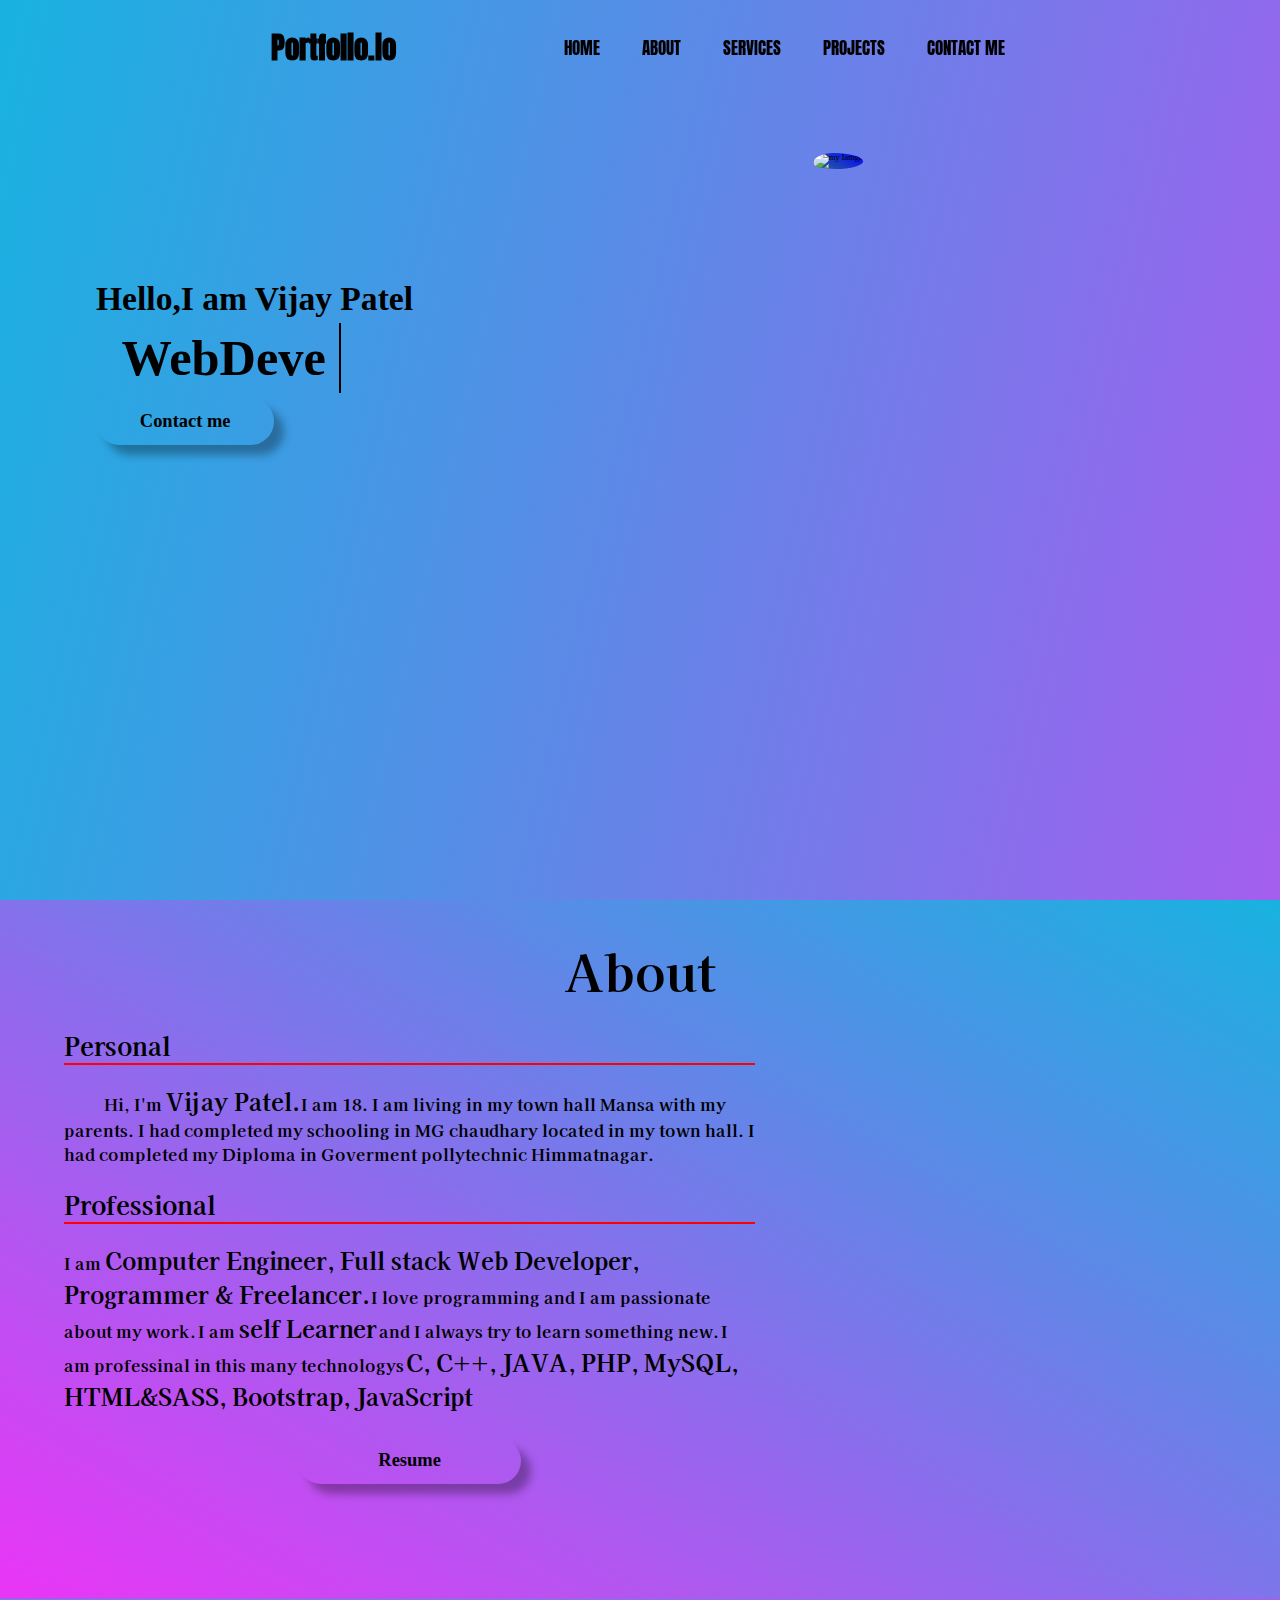
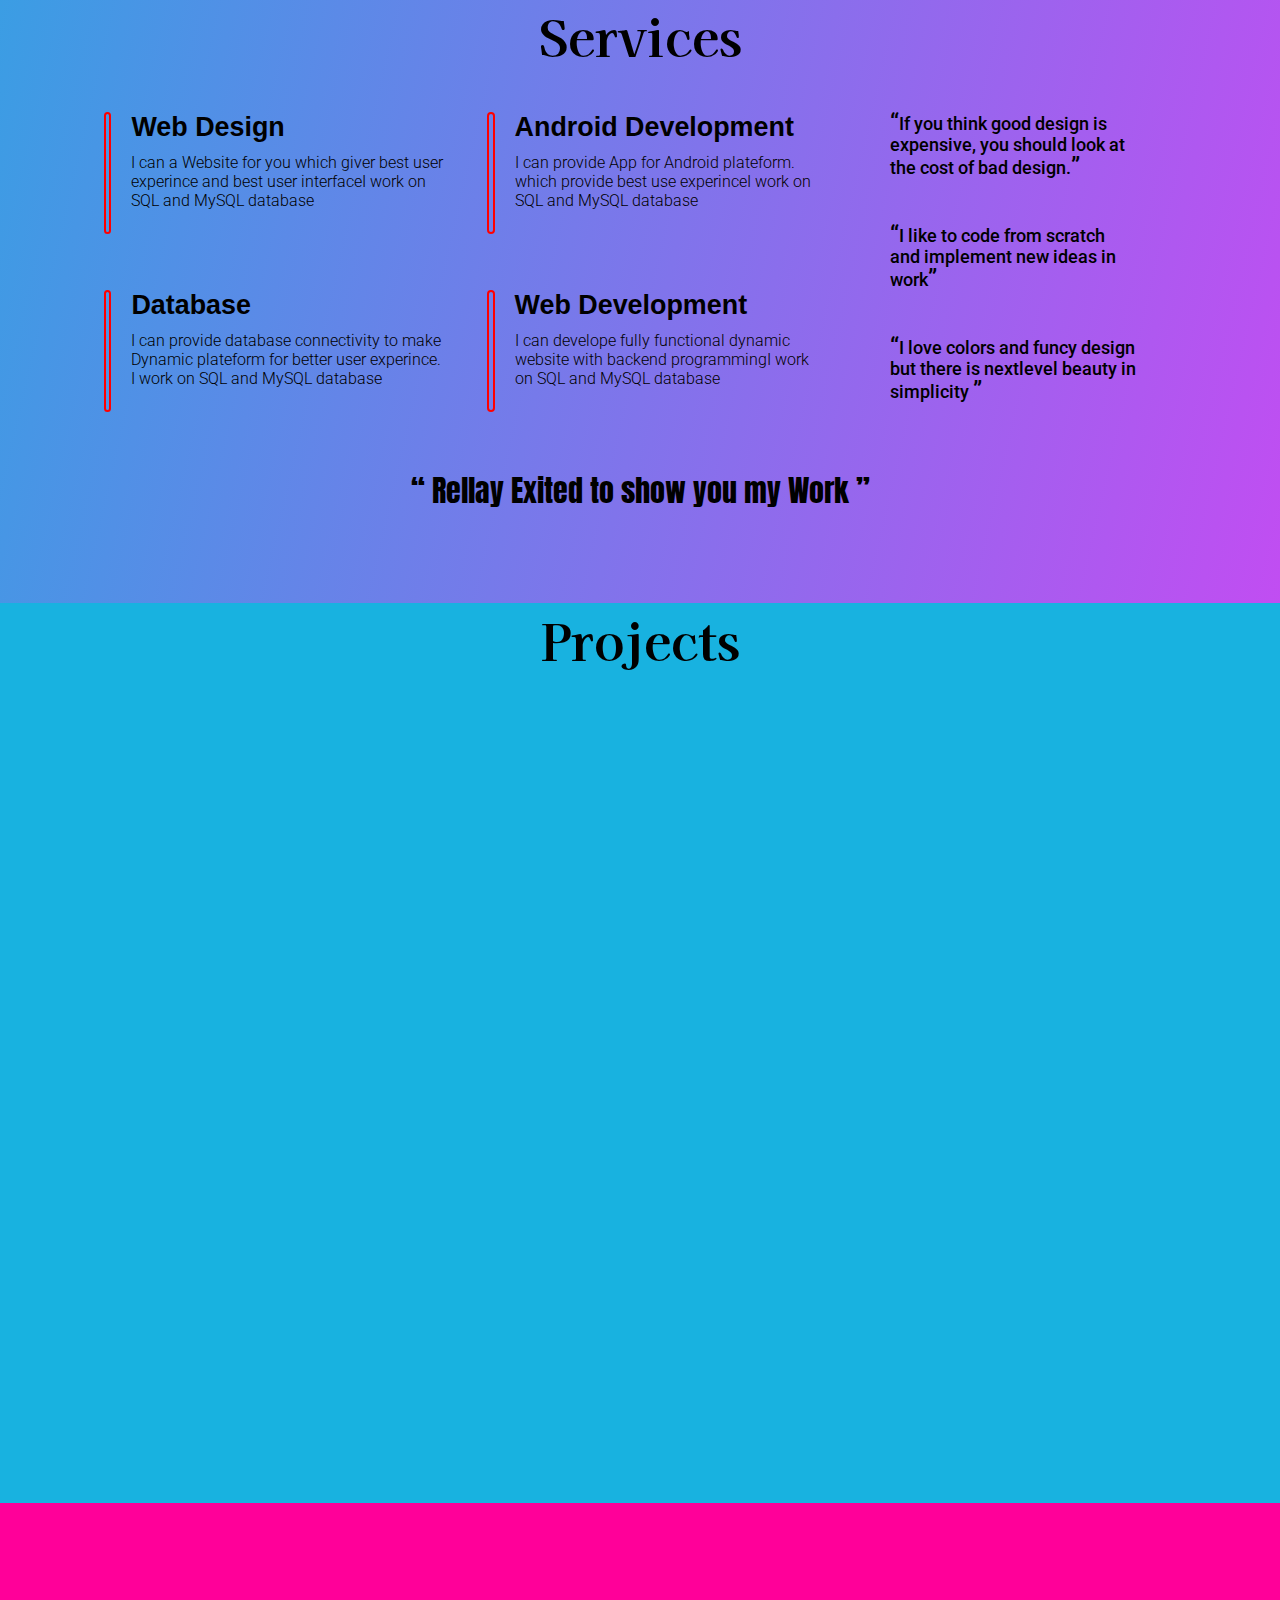
==== index.html @ bbb46ebf "Update index.html" ====
<!DOCTYPE html>
<html lang="en">

<head>
    <meta charset="UTF-8">
    <meta http-equiv="X-UA-Compatible" content="IE=edge">
    <meta name="viewport" content="width=device-width, initial-scale=1.0">
    <title>Document</title>
    <link rel="stylesheet" href="main.css">
    <link rel="stylesheet" href="../../fontawesome-free-5.15.3-web/css/all.css">
</head>

<body>

    <!-- HOME page -->
    <main class="parent" id="home">
        <!-- Phone navigation background -->
        <div id="phone_nav" class=""></div>
        <!-- Navigation -->
        <nav>

            <!-- Navigation Title -->
            <div id="displayflex">
                <h3 id="title">Portfolio.io</h3>
                <!-- phone navigation btn -->
                <div id="nav-btn" class="">
                    <div class="nav-btn activebtn1" id="nav-btn1"></div>
                    <div class="nav-btn activebtn1" id="nav-btn2"></div>
                    <div class="nav-btn activebtn1" id="nav-btn3"></div>
                </div>
            </div>
            <!-- Navigation links -->
            <ul id="nav_links" class="nav_links">
                <li>
                    <a id="one" class="navlink" href="#home">HOME</a>
                </li>
                <li>
                    <a id="two" class="navlink" href="#about">ABOUT</a>
                </li>
                <li>
                    <a id="three" class="navlink" href="#service">SERVICES</a>
                </li>
                <!-- <li>
                    <a id="four" class="navlink" href="#skill">SKILLS</a>
                </li> -->
                <li>
                    <a id="five" class="navlink" href="#project">PROJECTS</a>
                </li>
                <li>
                    <a id="six" class="navlink" href="#contact">CONTACT ME</a>
                </li>
            </ul>
        </nav>
        <!-- HOME page content -->
        <main class="home_content">
            <!-- Text area of home page -->
            <div id="head1" class="head">
                <!-- Text box of home page -->
                <div class="home_text_parent">
                    <!-- Text chils attribute -->
                    <div class="home_text_child">
                        <!-- Static text attributr -->
                        <h2 id="static_text">Hello,I am Vijay Patel</h2>
                        <!-- Dynamic text container -->
                        <div class="dynamic-text">
                            <!-- Dynamic text attributr -->
                            <p id="changetext">
                                <p>&nbsp;</p>
                            </p>
                            <span id="end"></span>
                        </div>
                        <!-- Hire me Button -->
                        <div class="btn"><a href="https://www.linkedin.com/in/vijay-patel-a50ab4202/" target="_blank">Contact me</a></div>

                    </div>

                </div>
            </div>
            <!-- photo area of home page -->
            <div id="head2" class="head">
                <div class="frame">
                    <img src="./pics/1-removebg-preview.png" alt="my Iamge">
                </div>
            </div>
        </main>
    </main>

    <!-- PARENT page -->
    <main class="parent" id="about">
        <center>
            <h2 id="abouthead" class="heading">About</h2>
        </center>
        <div class="abouthead">
            <div id="abouttext">
                <h2>Personal</h2><br>
                <p>Hi, I'm
                    <h1>Vijay Patel.</h1>
                    <p>I am 18. I am living in my town hall Mansa with my parents. I had completed my schooling in MG chaudhary located in my town hall. I had completed my Diploma in Goverment pollytechnic Himmatnagar. </p>
                </p>
                <h2>Professional</h2><br>
                <p> I am </p>
                <h1>Computer Engineer, Full stack Web Developer, Programmer & Freelancer.</h1>
                <p>I love programming and I am passionate about my work.</p>
                <p>I am
                    <h1>self Learner</h1>
                    <p> and I always try to learn something new.</p>
                </p>
                <p>I am professinal in this many technologys</p>
                <h1>C, C++, JAVA, PHP, MySQL, HTML&SASS, Bootstrap, JavaScript </h1>

                <div id="resumebtn" class="btn">
                    <a href="./pics/resume pdf1.pdf" id="resumelink" target="_blank">Resume</a>
                </div>
            </div>
            <div id="frame2">
                <img src="./pics/4-removebg-preview edited.png" alt="">
            </div>
        </div>
    </main>

    <!-- SERVICE page -->
    <main class="parent" id="service">
        <center>
            <h2 class="heading">Services</h2>
        </center>
        <div class="serviceparent">
            <div class="servicebox" id="servicebox1">
                <div class="services line">
                    <h2>Web Design</h2>
                    <p>I can a Website for you which giver best user experince and best user interface</p>
                </div>
                <div class="services line">
                    <h2>Android Development</h2>
                    <p>I can provide App for Android plateform. which provide best use experince</p>
                </div>
                <div class="services line">
                    <h2>Database</h2>
                    <p id="addafter">I can provide database connectivity to make Dynamic plateform for better user experince.

                    </p>
                </div>
                <div class="services line ">
                    <h2>Web Development</h2>
                    <p> I can develope fully functional dynamic website with backend programming</p>
                </div>
            </div>
            <div class="servicebox" id="servicebox2">
                <p>If you think good design is expensive, you should look at the cost of bad design.</p>
                <p>I like to code from scratch and implement new ideas in work</p>
                <p>I love colors and funcy design but there is nextlevel beauty in simplicity </p>
            </div>
        </div>

        <div id="go">
            <p> &#8220; Rellay Exited to show you my Work &#8221;</p>
            <a href="#project"><i class="fas fa-chevron-down"></i></a>

        </div>
        <!-- <div id="projectgo">
            
            <a href="#project"></a>
        </div>
        <div id="projectgo1">

        </div> -->
    </main>

    <main class="parent " id="project">
        <center>
            <h2 class="heading">Projects</h2>
        </center>
    </main>
    <main class="parent " id="contact"></main>

    <script src="nav.js"></script>
    <script src="typeanimation.js"></script>
</body>

</html>
---- main.css ----
/*-------------------------------Start variables and all------------------------------------*/
@import url("https://fonts.googleapis.com/css2?family=Anton&display=swap");
@import url("https://fonts.googleapis.com/css2?family=WindSong&display=swap");
@import url("https://fonts.googleapis.com/css2?family=Kaisei+Opti:wght@500&display=swap");
@import url("https://fonts.googleapis.com/css2?family=Ubuntu:wght@300&display=swap");
@import url("https://fonts.googleapis.com/css2?family=Roboto:ital,wght@0,400;0,500;1,300&display=swap");
/*-------------------------------END variables and all------------------------------------*/
* {
  margin: 0;
  padding: 0;
}

html {
  scroll-behavior: smooth;
  font-size: 62.5%;
  scroll-padding-top: 70px;
}

body {
  background-image: linear-gradient(103deg, #18b2e0 0%, #e836f6 100%);
  background-repeat: no-repeat;
}

/* White background on phone navigation*/
#phone_nav {
  display: none;
}

/*-------------------------------HOME page Starts ------------------------------------*/
#home {
  width: 100%;
  height: 100vh;
}

#home nav {
  font-family: "Anton", sans-serif;
  display: -webkit-box;
  display: -ms-flexbox;
  display: flex;
  max-width: 80%;
  margin: auto;
  -webkit-box-pack: space-evenly;
      -ms-flex-pack: space-evenly;
          justify-content: space-evenly;
  background-image: -webkit-gradient(linear, left top, right top, from(#18b2e0), color-stop(#f09), to(#f09));
  background-image: linear-gradient(90deg, #18b2e0, #f09, #f09);
  background-size: 0% 3px;
  background-repeat: no-repeat;
  background-position: left bottom;
  -webkit-transition: background-size 500ms ease;
  transition: background-size 500ms ease;
  position: fixed;
  top: 0%;
  left: 0%;
  right: 0%;
  z-index: 4;
}

#home nav:hover {
  background-size: 100% 3px;
}

#home h3 {
  margin: 1rem 0.5rem;
  padding: 2rem;
  font-size: 3.5rem;
  text-align: center;
  cursor: pointer;
}

#home .removespace {
  margin-top: 0rem 0rem;
  padding-top: 0rem;
}

#home ul {
  margin: 0.5rem;
  display: -webkit-box;
  display: -ms-flexbox;
  display: flex;
}

#home li {
  display: -webkit-box;
  display: -ms-flexbox;
  display: flex;
  -webkit-box-pack: center;
      -ms-flex-pack: center;
          justify-content: center;
  -webkit-box-align: center;
      -ms-flex-align: center;
          align-items: center;
  list-style: none;
}

#home li a {
  margin: 0.5rem;
  padding: 3rem 2rem;
  font-size: 2rem;
  color: #000000;
  text-decoration: none;
}

#home .navlink:hover {
  background-color: white;
}

#home #title {
  color: #000000;
  -webkit-background-clip: text;
  background-clip: text;
}

#home .removespace {
  margin-top: 0;
  padding-top: 0;
}

#home .removespace:hover {
  color: #ffffff;
}

#home .home_content {
  display: -webkit-box;
  display: -ms-flexbox;
  display: flex;
  height: 80vh;
  position: relative;
  top: 20vh;
}

#home .home_content .head {
  display: -webkit-box;
  display: -ms-flexbox;
  display: flex;
  -webkit-box-pack: center;
      -ms-flex-pack: center;
          justify-content: center;
  -webkit-box-align: center;
      -ms-flex-align: center;
          align-items: center;
  width: 50%;
  height: inherit;
}

#home .home_content #head1 {
  width: 50%;
}

#home .home_content #head1 .home_text_parent {
  width: 80%;
  height: 70%;
  padding-top: 3%;
  margin: 3% 0 0 10%;
}

#home .home_content #head1 .home_text_parent .home_text_child h2 {
  font-size: 4rem;
  font-weight: 700;
}

#home .home_content #head1 .home_text_parent .home_text_child .dynamic-text {
  margin: 1% 0 1% 5%;
  display: inline-block;
  width: 100%;
  /* Left side dynamic text p tag*/
  /* 1) Animation for border blinking */
}

#home .home_content #head1 .home_text_parent .home_text_child .dynamic-text p {
  font-size: 6rem;
  font-weight: 900;
  display: inline-block;
  border-right: 2px solid black;
  -webkit-animation-name: offon;
          animation-name: offon;
  -webkit-animation-duration: 400ms;
          animation-duration: 400ms;
  -webkit-animation-iteration-count: infinite;
          animation-iteration-count: infinite;
  line-height: 70px;
}

#home .home_content #head1 .home_text_parent .home_text_child .dynamic-text #changetext {
  border: none;
}

@-webkit-keyframes offon {
  0% {
    border-color: transparent;
  }
  50% {
    border-color: black;
  }
  100% {
    border-color: transparent;
  }
}

@keyframes offon {
  0% {
    border-color: transparent;
  }
  50% {
    border-color: black;
  }
  100% {
    border-color: transparent;
  }
}

#home .home_content #head2 {
  -webkit-box-align: start;
      -ms-flex-align: start;
          align-items: flex-start;
}

#home .home_content #head2 .frame {
  width: 35rem;
  height: 35rem;
}

#home .home_content #head2 .frame img {
  border-radius: 41% 59% 55% 45% / 63% 53% 47% 37%;
  background: -webkit-linear-gradient(62deg, #2d6a8e, blue);
  width: inherit;
  height: inherit;
}

/*-------------------------------Hire me Resume Button Starts-------------------------------*/
.btn {
  text-align: center;
  width: 25%;
  padding: 1.5rem 3rem;
  background: var(--leftbtn-color);
  border: none;
  font-size: 2.2rem;
  font-weight: 700;
  border-radius: 3rem;
  -webkit-box-shadow: 10px 10px 8px rgba(0, 0, 0, 0.308);
          box-shadow: 10px 10px 8px rgba(0, 0, 0, 0.308);
  cursor: -webkit-grab;
  cursor: grab;
}

.btn:hover {
  -webkit-transform: scale(1.1);
          transform: scale(1.1);
}

.btn a {
  text-decoration: none;
  color: black;
}

/*-------------------------------Hire me & Resume button link Ends-------------------------------*/
/*-------------------------------HOME page ENDs ------------------------------------*/
/*-------------------------------ABOUT page Starts ------------------------------------*/
#about {
  width: 100%;
  background-image: linear-gradient(30deg, #e836f6 1%, #18b2e0 100%);
  background-repeat: no-repeat;
}

#about #abouthead {
  padding-top: 4rem;
}

#about .abouthead {
  width: 90%;
  margin: auto;
  display: -webkit-box;
  display: -ms-flexbox;
  display: flex;
  padding-bottom: 10vh;
}

#about .abouthead #abouttext {
  width: 60%;
  margin: 0 0 0 0;
}

#about .abouthead #abouttext h2 {
  font-size: 3rem;
  font-family: "Kaisei Opti", serif;
  border-bottom: 2px solid red;
  margin: 20px 0 10px 0;
}

#about .abouthead #abouttext p,
#about .abouthead #abouttext h1 {
  font-family: "Kaisei Opti", serif;
  display: inline;
  font-size: 2rem;
  font-weight: 700;
}

#about .abouthead #abouttext h1 {
  font-size: 2.8rem;
  cursor: pointer;
  background-image: -webkit-gradient(linear, left top, right top, from(#18b2e0), color-stop(#f09), to(#f09));
  background-image: linear-gradient(90deg, #18b2e0, #f09, #f09);
  background-size: 0% 3px;
  background-repeat: no-repeat;
  background-position: left bottom;
  -webkit-transition: background-size 500ms ease;
  transition: background-size 500ms ease;
}

#about .abouthead #abouttext h1:hover {
  background-size: 100% 3%;
}

#about .abouthead #abouttext :nth-child(3) {
  margin: 0 0 0 40px;
}

#about .abouthead .btn {
  margin: 3rem auto;
}

#about .abouthead #frame2 {
  margin: auto;
  background-image: linear-gradient(50deg, #18b2e0 0%, #e836f6 100%);
}

.heading {
  font-size: 6rem;
  font-family: "Kaisei Opti", serif;
}

/*-------------------------------ABOUT page ENDs ------------------------------------*/
/*-------------------------------SERVICE page Starts ------------------------------------*/
#service {
  width: 100%;
  padding-bottom: 10vh;
}

#service .serviceparent {
  width: 90%;
  display: -webkit-box;
  display: -ms-flexbox;
  display: flex;
  margin: auto;
  -webkit-box-orient: horizontal;
  -webkit-box-direction: normal;
      -ms-flex-direction: row;
          flex-direction: row;
}

#service .serviceparent #servicebox1 {
  width: 70%;
  -webkit-box-sizing: border-box;
          box-sizing: border-box;
  font-family: Arial, Helvetica, sans-serif;
  padding: 20px;
  display: -webkit-box;
  display: -ms-flexbox;
  display: flex;
  -ms-flex-wrap: wrap;
      flex-wrap: wrap;
}

#service .serviceparent #servicebox1 .services {
  width: 50%;
  margin-bottom: 20px;
  padding: 20px;
  -webkit-box-sizing: border-box;
          box-sizing: border-box;
}

#service .serviceparent #servicebox1 .services h2 {
  font-size: 3.2rem;
}

#service .serviceparent #servicebox1 .services p {
  margin: 10px 0 20px 0;
  font-size: 16px;
  font-family: "Roboto", sans-serif;
  font-weight: 300;
}

#service .serviceparent #servicebox1 .services p::after {
  content: "I work on SQL and MySQL database";
}

#service .serviceparent #servicebox1 .line::before {
  content: "";
  width: 1%;
  height: 100%;
  border: 2px solid red;
  float: left;
  margin-right: 20px;
  border-radius: 5px;
  -webkit-transition: all 500ms;
  transition: all 500ms;
}

#service .serviceparent #servicebox1 .services:hover::before {
  background-color: #000000;
}

#service .serviceparent #servicebox2 {
  -webkit-box-sizing: border-box;
          box-sizing: border-box;
  padding: 20px;
  width: 25%;
  font-size: 2.1rem;
  display: -ms-grid;
  display: grid;
  font-family: "Roboto", sans-serif;
  font-weight: 500;
}

#service .serviceparent #servicebox2 :first-child {
  margin-top: 20px;
}

#service .serviceparent #servicebox2 p {
  line-height: 2.5rem;
}

#service .serviceparent #servicebox2 p:before {
  content: "\201C";
  font-size: 2.8rem;
}

#service .serviceparent #servicebox2 p:after {
  content: "\201D";
  font-size: 2.8rem;
}

#service #go {
  font-size: 30px;
  text-align: center;
  font-family: "Anton", sans-serif;
}

#service #go i {
  -webkit-animation: 2s updown infinite;
          animation: 2s updown infinite;
  color: #000;
}

@-webkit-keyframes updown {
  0% {
    -webkit-transform: translate(0, 0);
            transform: translate(0, 0);
  }
  50% {
    -webkit-transform: translate(0, 20px);
            transform: translate(0, 20px);
  }
  100% {
    -webkit-transform: translate(0, 0);
            transform: translate(0, 0);
  }
}

@keyframes updown {
  0% {
    -webkit-transform: translate(0, 0);
            transform: translate(0, 0);
  }
  50% {
    -webkit-transform: translate(0, 20px);
            transform: translate(0, 20px);
  }
  100% {
    -webkit-transform: translate(0, 0);
            transform: translate(0, 0);
  }
}

/*-------------------------------SERVICE page ENDs ------------------------------------*/
/*-------------------------------PROJECT page Starts ------------------------------------*/
#project {
  width: 100%;
  height: 100vh;
  background: #18b2e0;
}

/*-------------------------------PROJECT page ENDs ------------------------------------*/
/*-------------------------------CONTACT page Starts ------------------------------------*/
#contact {
  width: 100%;
  height: 100vh;
  background: #f09;
}

/*-------------------------------CONTACT page ENDs ------------------------------------*/
/*--------------Media query for max-width of 1600--------------*/
@media screen and (min-width: 1410px) and (max-width: 1600px) {
  #home #head1 .home_text_parent .home_text_child .dynamic-text p {
    line-height: 70px;
    font-size: 6rem;
  }
}

/*--------------Media query for max-width of 1410--------------*/
@media screen and (min-width: 1200px) and (max-width: 1409px) {
  html {
    font-size: 52.5%;
  }
  #home .home_content {
    top: 17vh;
  }
}

/*--------------Media query for max-width of 1199--------------*/
@media screen and (min-width: 900px) and (max-width: 1200px) {
  html {
    font-size: 39%;
  }
  #home .home_content {
    top: 15vh;
  }
  #service .serviceparent #servicebox1 .services h2 {
    font-size: 5rem;
  }
}

/*--------------Media query for max-width of 899--------------*/
@media screen and (max-width: 900px) {
  html {
    font-size: 35%;
  }
  /*-------------------------------HOME page Starts ------------------------------------*/
  #home #displayflex {
    z-index: 5;
    display: -webkit-box;
    display: -ms-flexbox;
    display: flex;
    -webkit-box-orient: horizontal;
    -webkit-box-direction: normal;
        -ms-flex-direction: row;
            flex-direction: row;
    -webkit-box-pack: justify;
        -ms-flex-pack: justify;
            justify-content: space-between;
    width: 100%;
    margin-top: 10px;
  }
  #home #nav-btn {
    display: -webkit-box;
    display: -ms-flexbox;
    display: flex;
    -webkit-box-pack: center;
        -ms-flex-pack: center;
            justify-content: center;
    -webkit-box-align: center;
        -ms-flex-align: center;
            align-items: center;
    width: 30px;
    height: 40px;
    z-index: 1;
    margin: 5px;
    right: 30px;
    top: 10px;
    -webkit-box-orient: vertical;
    -webkit-box-direction: normal;
        -ms-flex-direction: column;
            flex-direction: column;
    margin: 0.5rem;
  }
  #home .activebtn {
    display: block;
  }
  #home .activebtn .nav-btn {
    position: absolute;
    background-color: #000000;
    -webkit-transition: -webkit-transform 500ms;
    transition: -webkit-transform 500ms;
    transition: transform 500ms;
    transition: transform 500ms, -webkit-transform 500ms;
  }
  #home .activebtn #nav-btn2 {
    -webkit-transform: rotate(-45deg);
            transform: rotate(-45deg);
  }
  #home .activebtn #nav-btn1 {
    -webkit-transform: rotate(45deg);
            transform: rotate(45deg);
  }
  #home .activebtn #nav-btn3 {
    display: none;
  }
  #home .nav-btn {
    width: inherit;
    height: 7px;
    background: #ffffff;
    -webkit-transition: -webkit-transform 2s;
    transition: -webkit-transform 2s;
    transition: transform 2s;
    transition: transform 2s, -webkit-transform 2s;
  }
  #home #nav-btn2 {
    margin: 3px 0;
  }
  #home .phone_nav {
    display: block;
    width: 100%;
    height: 100vh;
    background: white;
    position: fixed;
  }
  #home ul {
    top: 60px;
    -webkit-box-orient: vertical;
    -webkit-box-direction: normal;
        -ms-flex-direction: column;
            flex-direction: column;
    width: 100%;
    position: absolute;
    display: none;
  }
  #home li a {
    margin: auto;
    display: -webkit-box;
    display: -ms-flexbox;
    display: flex;
    -webkit-box-pack: center;
        -ms-flex-pack: center;
            justify-content: center;
    -webkit-box-align: center;
        -ms-flex-align: center;
            align-items: center;
    font-size: 4.2rem;
    width: 100%;
    border-bottom: 2px solid #b12baa;
    -webkit-animation-name: nav-anim;
            animation-name: nav-anim;
    -webkit-animation-duration: 1s;
            animation-duration: 1s;
  }
  @-webkit-keyframes nav-anim {
    0% {
      -webkit-transform: scale(1);
              transform: scale(1);
    }
    50% {
      -webkit-transform: scale(1.5);
              transform: scale(1.5);
    }
    100% {
      -webkit-transform: scale(1);
              transform: scale(1);
    }
  }
  @keyframes nav-anim {
    0% {
      -webkit-transform: scale(1);
              transform: scale(1);
    }
    50% {
      -webkit-transform: scale(1.5);
              transform: scale(1.5);
    }
    100% {
      -webkit-transform: scale(1);
              transform: scale(1);
    }
  }
  #home a:hover {
    background: linear-gradient(30deg, #e836f6, #18b2e0);
  }
  #home .home_content {
    top: 13vh;
    z-index: -1;
    -webkit-box-orient: vertical;
    -webkit-box-direction: normal;
        -ms-flex-direction: column;
            flex-direction: column;
    display: -webkit-box;
    display: -ms-flexbox;
    display: flex;
    -webkit-box-pack: center;
        -ms-flex-pack: center;
            justify-content: center;
    -webkit-box-align: center;
        -ms-flex-align: center;
            align-items: center;
  }
  #home .home_content #head1 {
    width: 100%;
  }
  #home .home_content .home_text_parent {
    margin: auto;
    width: 100%;
    text-align: center;
    margin: 0 !important;
  }
  #home .home_content .home_text_child .btn {
    margin: 0 auto;
  }
  #home .home_content .home_text_child .dynamic-text p {
    line-height: 50px;
  }
  #about {
    height: 100vh;
  }
  #about .abouthead #abouttext {
    width: 100%;
  }
  #about .abouthead #frame2 {
    display: none;
  }
  #service .serviceparent {
    display: block;
    width: 100%;
  }
  #service .serviceparent #servicebox1 {
    width: 100%;
    display: block;
    padding: 0;
    margin: 0;
  }
  #service .serviceparent #servicebox1 .services {
    width: 100%;
  }
  #service .serviceparent #servicebox1 .services .remove {
    display: none;
  }
  #service .serviceparent #servicebox1 .services h2 {
    font-size: 5rem;
  }
  #service .serviceparent #servicebox1 .services p {
    font-size: 3.5rem;
    margin-bottom: 0;
  }
  #service .serviceparent #servicebox1 .services p::after {
    content: "";
  }
  #service .serviceparent .line::before {
    background: #000000;
    height: 13vh !important;
  }
  #service .serviceparent #servicebox2 {
    width: 100%;
    font-size: 4rem;
  }
  #service .serviceparent #servicebox2 p {
    line-height: 5rem;
    margin-top: 20px;
  }
  #service .serviceparent #servicebox2 p::before {
    font-size: 6rem;
  }
  #service .serviceparent #servicebox2 p::after {
    font-size: 6rem;
  }
  #service #go {
    display: none;
  }
  /*--------------Media query for max-width of 370--------------*/
}

@media screen and (max-width: 900px) and (max-width: 370px) {
  html {
    font-size: 27%;
  }
  #home #displayflex #title {
    font-size: 5rem;
  }
  #home .home_content #head1 .home_text_parent .home_text_child .dynamic-text p {
    line-height: 60px;
  }
  #home .home_content #head1 .home_text_parent .home_text_child .btn {
    width: 35%;
    font-size: 4rem;
  }
}

/*-------------------------------HOME page ENDs ------------------------------------*/
/*# sourceMappingURL=main.css.map */
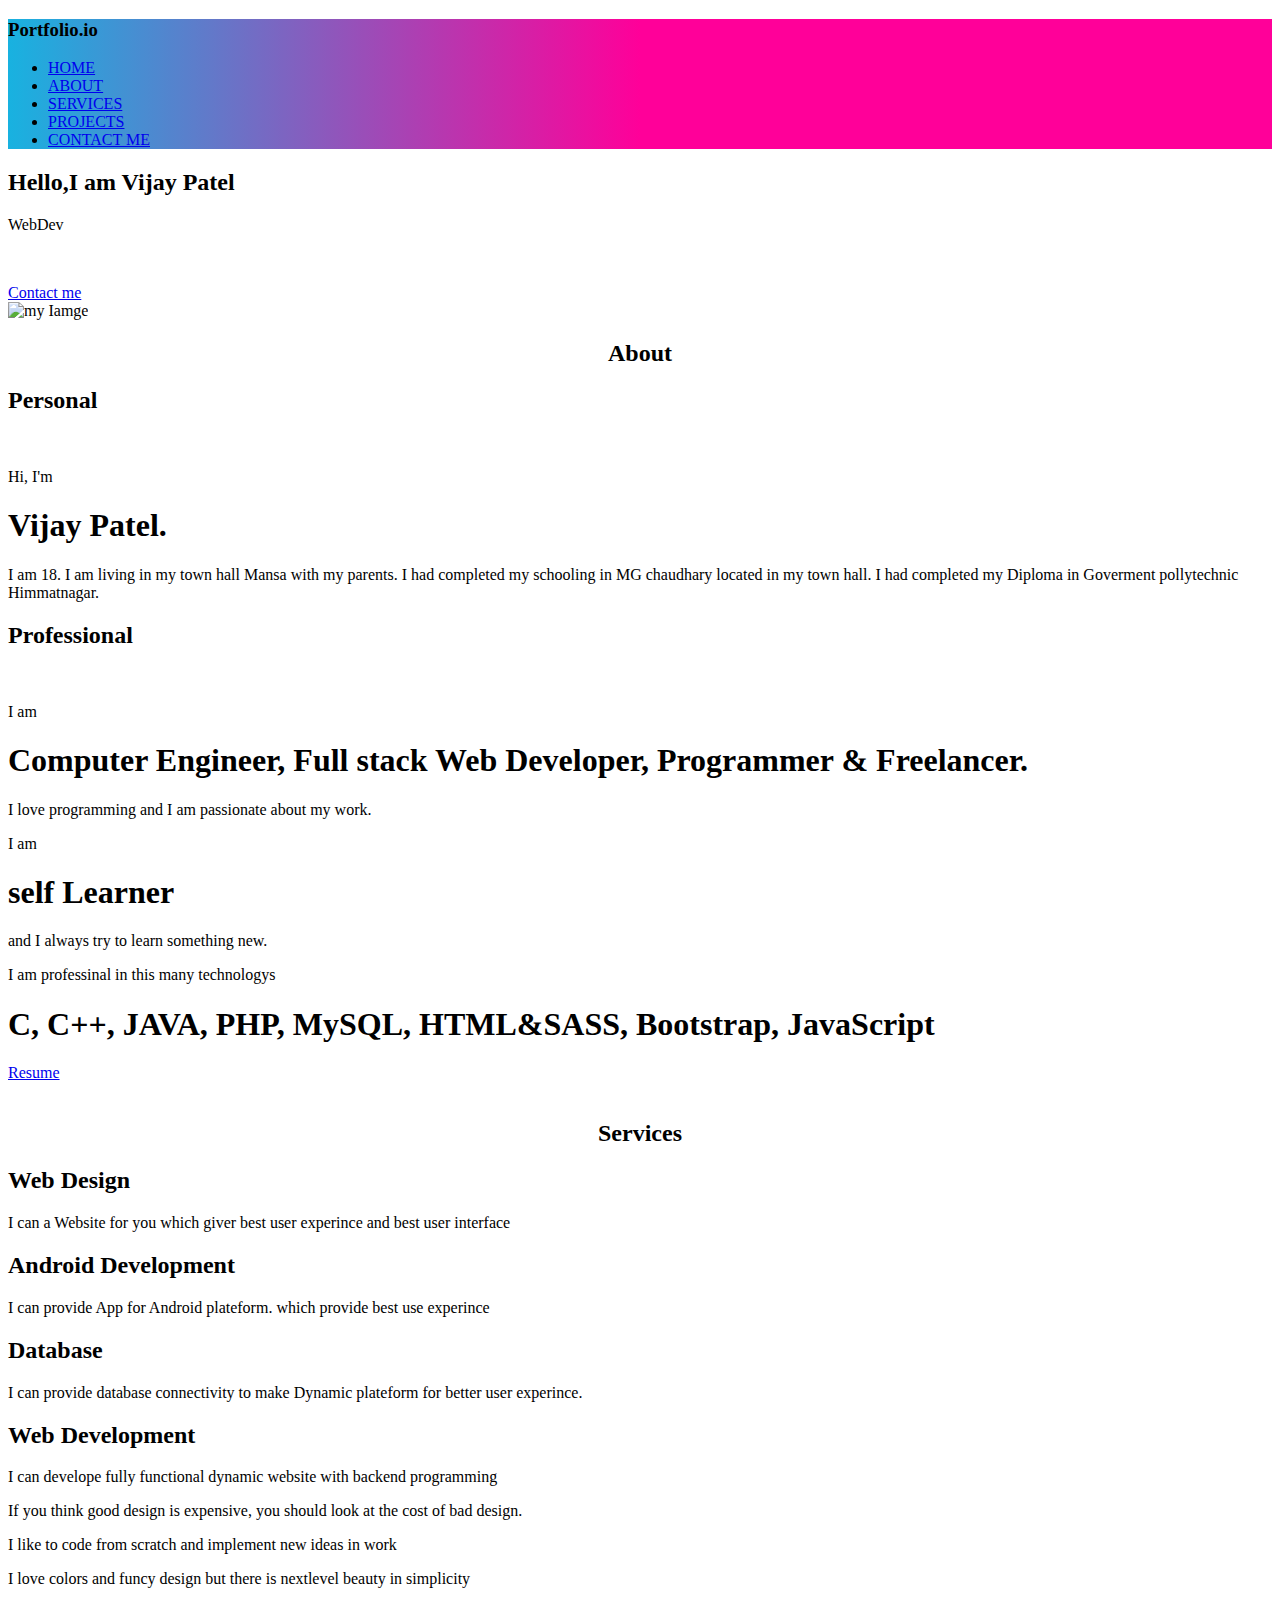
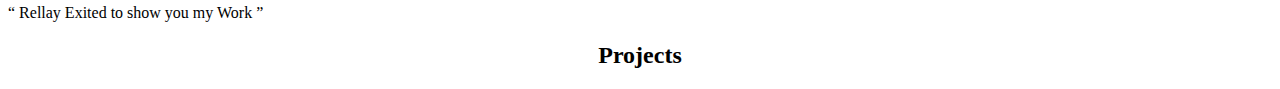
==== commit a5ef4ba9: "Update index.html" ====
--- a/index.html
+++ b/index.html
@@ -6,7 +6,7 @@
     <meta http-equiv="X-UA-Compatible" content="IE=edge">
     <meta name="viewport" content="width=device-width, initial-scale=1.0">
     <title>Document</title>
-    <link rel="stylesheet" href="main.css">
+    <link rel="stylesheet" href="scss/main.css">
     <link rel="stylesheet" href="../../fontawesome-free-5.15.3-web/css/all.css">
 </head>
 
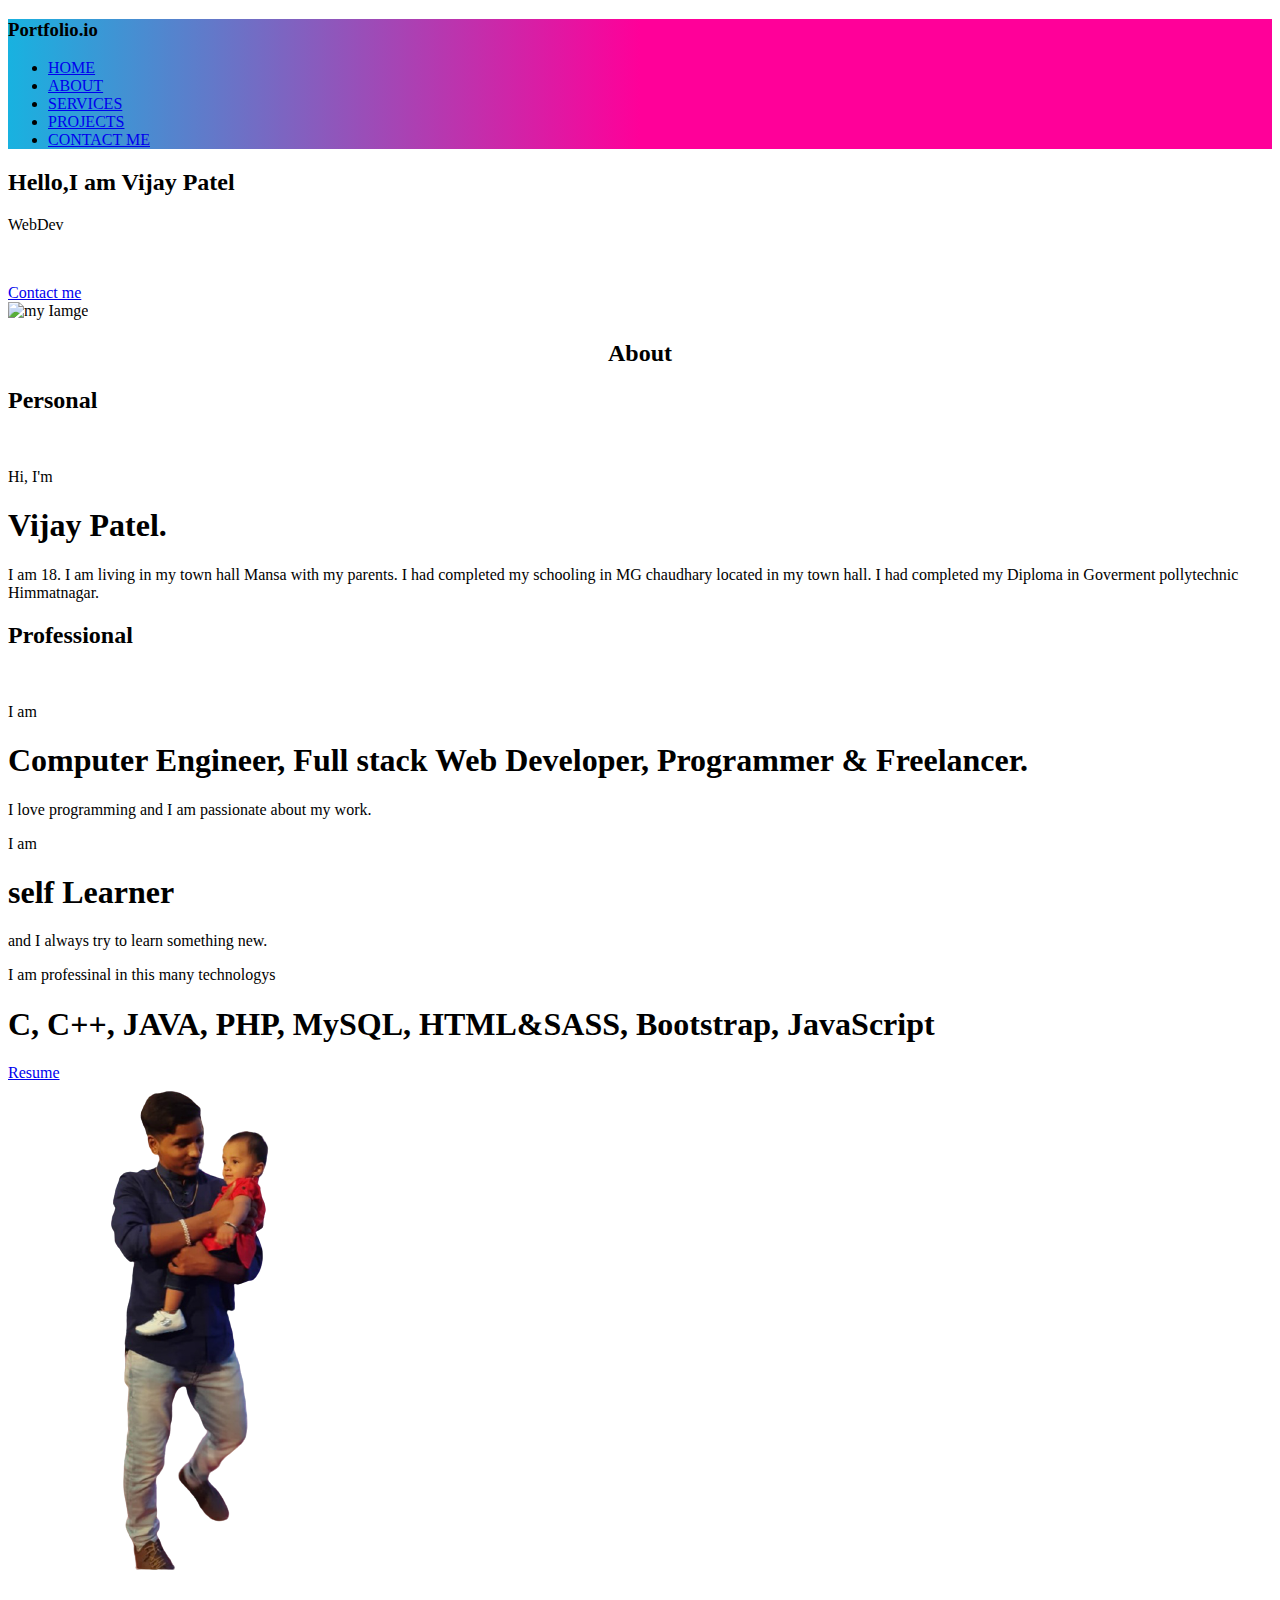
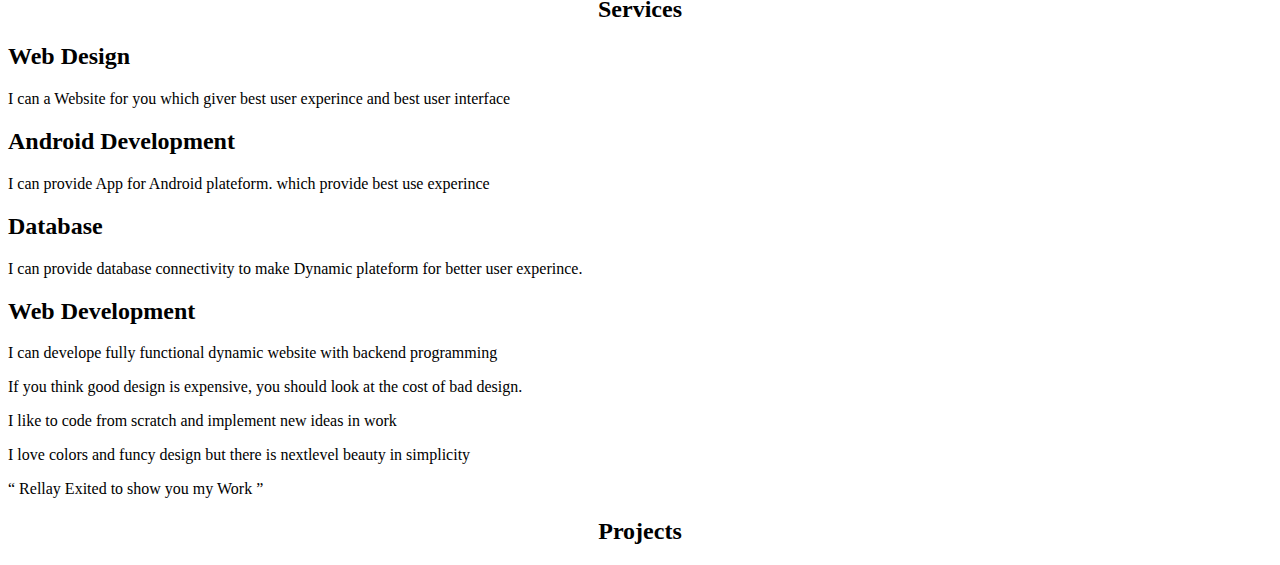
==== commit 793f210c: "Update index.html" ====
--- a/index.html
+++ b/index.html
@@ -79,7 +79,7 @@
             <!-- photo area of home page -->
             <div id="head2" class="head">
                 <div class="frame">
-                    <img src="./pics/1-removebg-preview.png" alt="my Iamge">
+                    <img src=1-removebg-preview.png" alt="my Iamge">
                 </div>
             </div>
         </main>
@@ -113,7 +113,7 @@
                 </div>
             </div>
             <div id="frame2">
-                <img src="./pics/4-removebg-preview edited.png" alt="">
+                <img src="4-removebg-preview edited.png" alt="">
             </div>
         </div>
     </main>
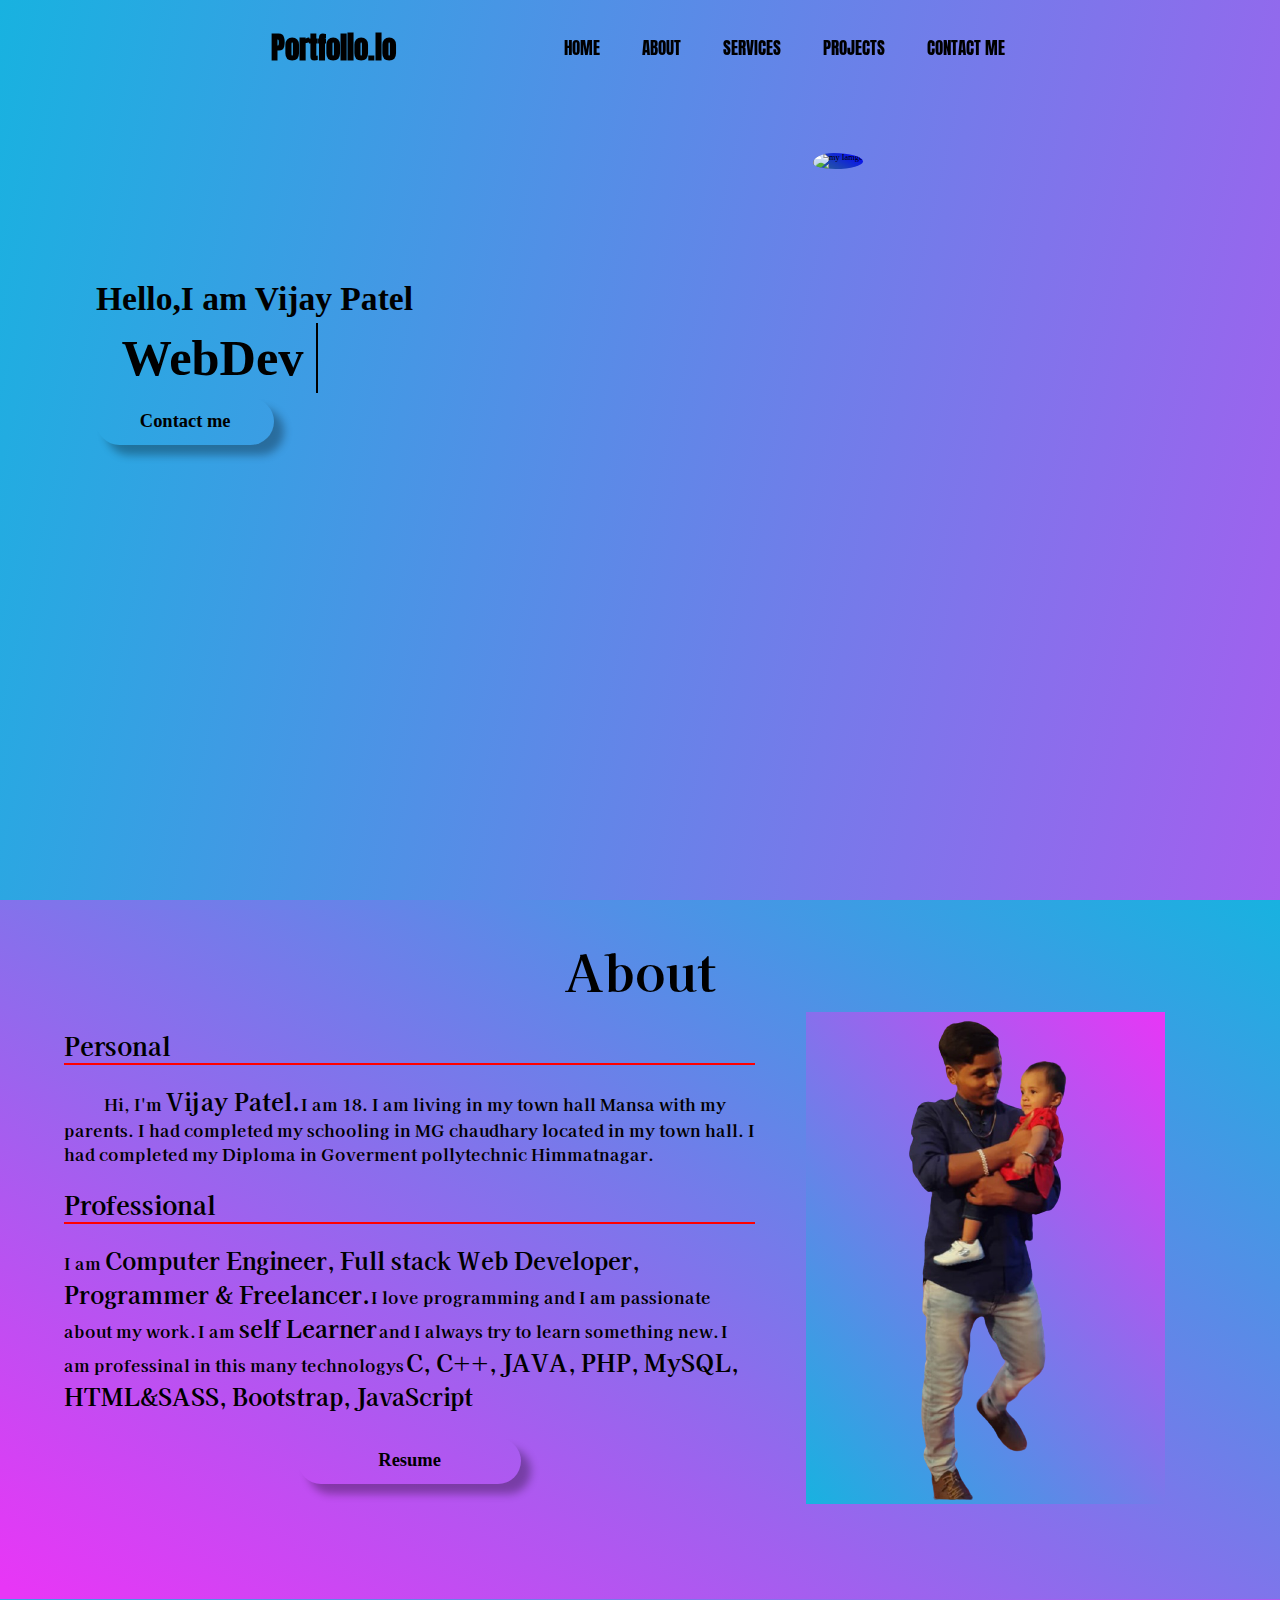
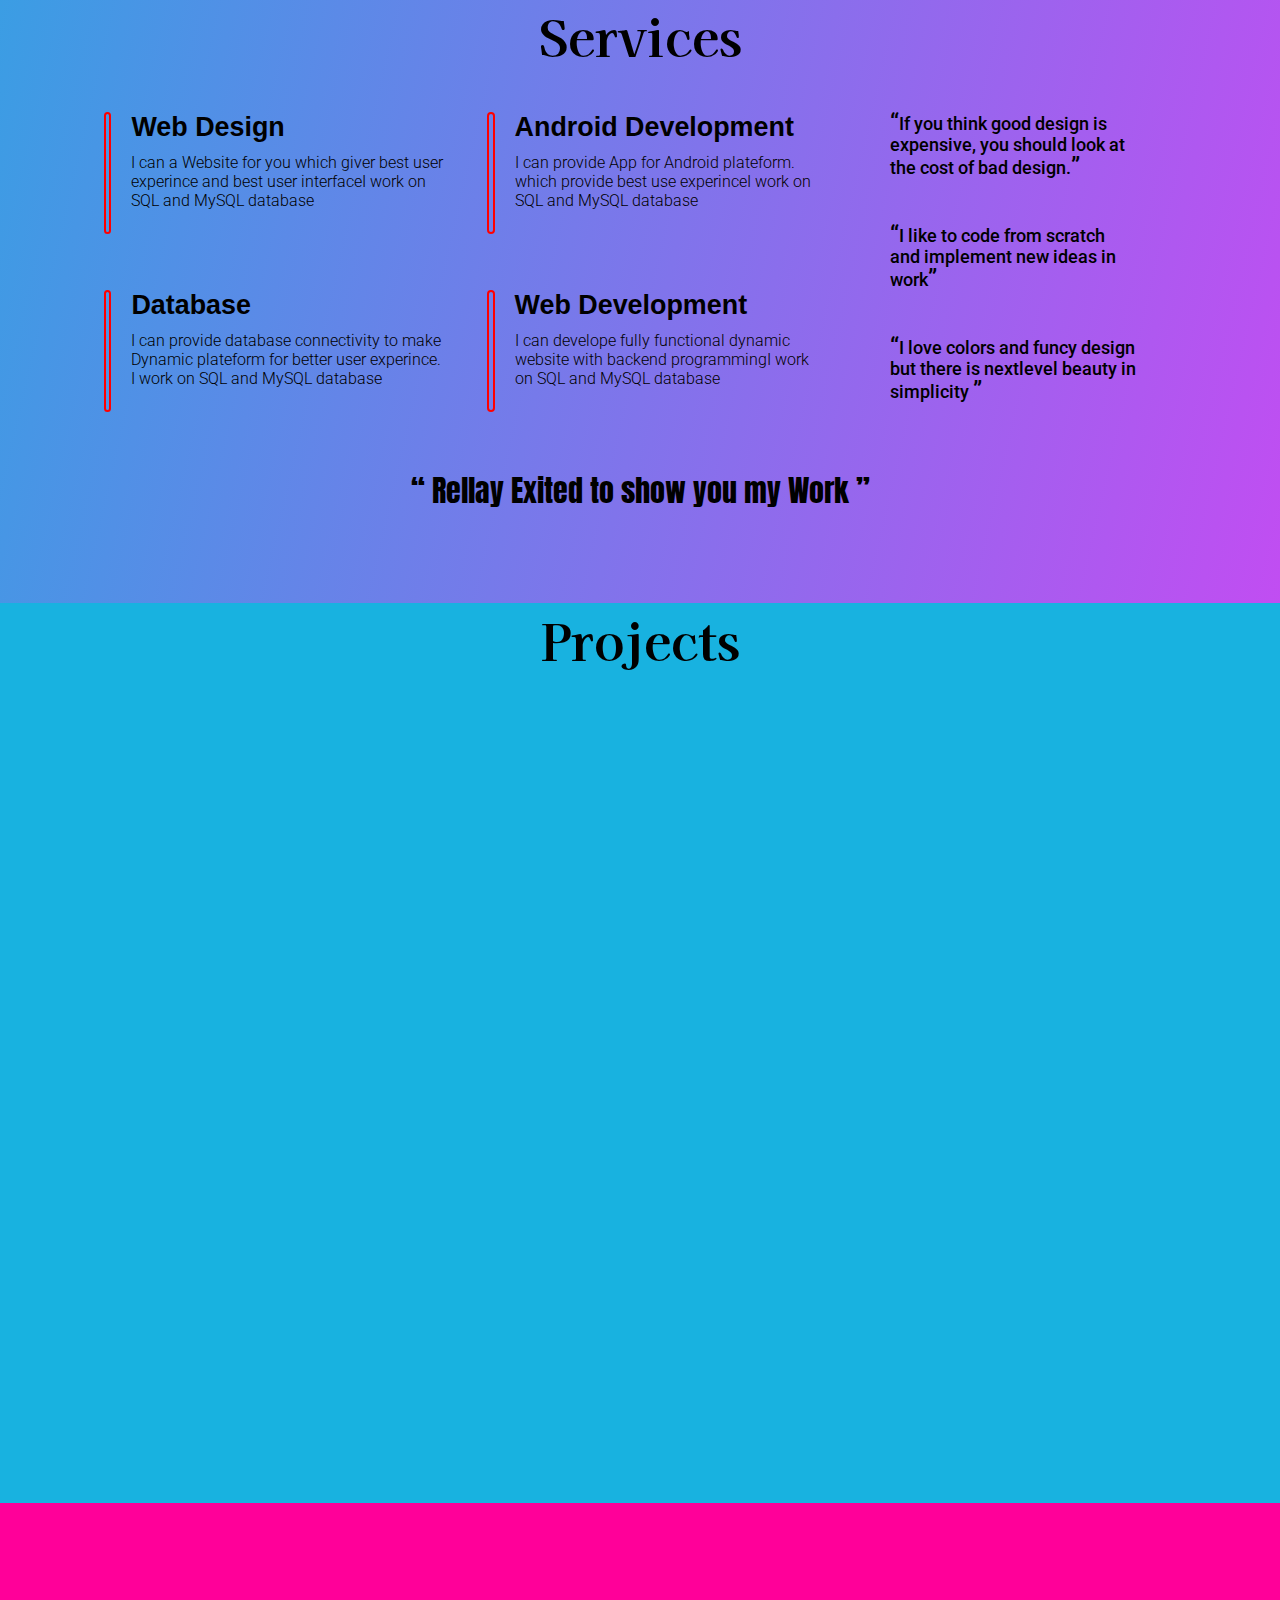
==== commit 63f80c16: "Update index.html" ====
--- a/index.html
+++ b/index.html
@@ -6,7 +6,7 @@
     <meta http-equiv="X-UA-Compatible" content="IE=edge">
     <meta name="viewport" content="width=device-width, initial-scale=1.0">
     <title>Document</title>
-    <link rel="stylesheet" href="scss/main.css">
+    <link rel="stylesheet" href="main.css">
     <link rel="stylesheet" href="../../fontawesome-free-5.15.3-web/css/all.css">
 </head>
 
--- a/main.css
+++ b/main.css
@@ -0,0 +1,775 @@
+/*-------------------------------Start variables and all------------------------------------*/
+@import url("https://fonts.googleapis.com/css2?family=Anton&display=swap");
+@import url("https://fonts.googleapis.com/css2?family=WindSong&display=swap");
+@import url("https://fonts.googleapis.com/css2?family=Kaisei+Opti:wght@500&display=swap");
+@import url("https://fonts.googleapis.com/css2?family=Ubuntu:wght@300&display=swap");
+@import url("https://fonts.googleapis.com/css2?family=Roboto:ital,wght@0,400;0,500;1,300&display=swap");
+/*-------------------------------END variables and all------------------------------------*/
+* {
+  margin: 0;
+  padding: 0;
+}
+
+html {
+  scroll-behavior: smooth;
+  font-size: 62.5%;
+  scroll-padding-top: 70px;
+}
+
+body {
+  background-image: linear-gradient(103deg, #18b2e0 0%, #e836f6 100%);
+  background-repeat: no-repeat;
+}
+
+/* White background on phone navigation*/
+#phone_nav {
+  display: none;
+}
+
+/*-------------------------------HOME page Starts ------------------------------------*/
+#home {
+  width: 100%;
+  height: 100vh;
+}
+
+#home nav {
+  font-family: "Anton", sans-serif;
+  display: -webkit-box;
+  display: -ms-flexbox;
+  display: flex;
+  max-width: 80%;
+  margin: auto;
+  -webkit-box-pack: space-evenly;
+      -ms-flex-pack: space-evenly;
+          justify-content: space-evenly;
+  background-image: -webkit-gradient(linear, left top, right top, from(#18b2e0), color-stop(#f09), to(#f09));
+  background-image: linear-gradient(90deg, #18b2e0, #f09, #f09);
+  background-size: 0% 3px;
+  background-repeat: no-repeat;
+  background-position: left bottom;
+  -webkit-transition: background-size 500ms ease;
+  transition: background-size 500ms ease;
+  position: fixed;
+  top: 0%;
+  left: 0%;
+  right: 0%;
+  z-index: 4;
+}
+
+#home nav:hover {
+  background-size: 100% 3px;
+}
+
+#home h3 {
+  margin: 1rem 0.5rem;
+  padding: 2rem;
+  font-size: 3.5rem;
+  text-align: center;
+  cursor: pointer;
+}
+
+#home .removespace {
+  margin-top: 0rem 0rem;
+  padding-top: 0rem;
+}
+
+#home ul {
+  margin: 0.5rem;
+  display: -webkit-box;
+  display: -ms-flexbox;
+  display: flex;
+}
+
+#home li {
+  display: -webkit-box;
+  display: -ms-flexbox;
+  display: flex;
+  -webkit-box-pack: center;
+      -ms-flex-pack: center;
+          justify-content: center;
+  -webkit-box-align: center;
+      -ms-flex-align: center;
+          align-items: center;
+  list-style: none;
+}
+
+#home li a {
+  margin: 0.5rem;
+  padding: 3rem 2rem;
+  font-size: 2rem;
+  color: #000000;
+  text-decoration: none;
+}
+
+#home .navlink:hover {
+  background-color: white;
+}
+
+#home #title {
+  color: #000000;
+  -webkit-background-clip: text;
+  background-clip: text;
+}
+
+#home .removespace {
+  margin-top: 0;
+  padding-top: 0;
+}
+
+#home .removespace:hover {
+  color: #ffffff;
+}
+
+#home .home_content {
+  display: -webkit-box;
+  display: -ms-flexbox;
+  display: flex;
+  height: 80vh;
+  position: relative;
+  top: 20vh;
+}
+
+#home .home_content .head {
+  display: -webkit-box;
+  display: -ms-flexbox;
+  display: flex;
+  -webkit-box-pack: center;
+      -ms-flex-pack: center;
+          justify-content: center;
+  -webkit-box-align: center;
+      -ms-flex-align: center;
+          align-items: center;
+  width: 50%;
+  height: inherit;
+}
+
+#home .home_content #head1 {
+  width: 50%;
+}
+
+#home .home_content #head1 .home_text_parent {
+  width: 80%;
+  height: 70%;
+  padding-top: 3%;
+  margin: 3% 0 0 10%;
+}
+
+#home .home_content #head1 .home_text_parent .home_text_child h2 {
+  font-size: 4rem;
+  font-weight: 700;
+}
+
+#home .home_content #head1 .home_text_parent .home_text_child .dynamic-text {
+  margin: 1% 0 1% 5%;
+  display: inline-block;
+  width: 100%;
+  /* Left side dynamic text p tag*/
+  /* 1) Animation for border blinking */
+}
+
+#home .home_content #head1 .home_text_parent .home_text_child .dynamic-text p {
+  font-size: 6rem;
+  font-weight: 900;
+  display: inline-block;
+  border-right: 2px solid black;
+  -webkit-animation-name: offon;
+          animation-name: offon;
+  -webkit-animation-duration: 400ms;
+          animation-duration: 400ms;
+  -webkit-animation-iteration-count: infinite;
+          animation-iteration-count: infinite;
+  line-height: 70px;
+}
+
+#home .home_content #head1 .home_text_parent .home_text_child .dynamic-text #changetext {
+  border: none;
+}
+
+@-webkit-keyframes offon {
+  0% {
+    border-color: transparent;
+  }
+  50% {
+    border-color: black;
+  }
+  100% {
+    border-color: transparent;
+  }
+}
+
+@keyframes offon {
+  0% {
+    border-color: transparent;
+  }
+  50% {
+    border-color: black;
+  }
+  100% {
+    border-color: transparent;
+  }
+}
+
+#home .home_content #head2 {
+  -webkit-box-align: start;
+      -ms-flex-align: start;
+          align-items: flex-start;
+}
+
+#home .home_content #head2 .frame {
+  width: 35rem;
+  height: 35rem;
+}
+
+#home .home_content #head2 .frame img {
+  border-radius: 41% 59% 55% 45% / 63% 53% 47% 37%;
+  background: -webkit-linear-gradient(62deg, #2d6a8e, blue);
+  width: inherit;
+  height: inherit;
+}
+
+/*-------------------------------Hire me Resume Button Starts-------------------------------*/
+.btn {
+  text-align: center;
+  width: 25%;
+  padding: 1.5rem 3rem;
+  background: var(--leftbtn-color);
+  border: none;
+  font-size: 2.2rem;
+  font-weight: 700;
+  border-radius: 3rem;
+  -webkit-box-shadow: 10px 10px 8px rgba(0, 0, 0, 0.308);
+          box-shadow: 10px 10px 8px rgba(0, 0, 0, 0.308);
+  cursor: -webkit-grab;
+  cursor: grab;
+}
+
+.btn:hover {
+  -webkit-transform: scale(1.1);
+          transform: scale(1.1);
+}
+
+.btn a {
+  text-decoration: none;
+  color: black;
+}
+
+/*-------------------------------Hire me & Resume button link Ends-------------------------------*/
+/*-------------------------------HOME page ENDs ------------------------------------*/
+/*-------------------------------ABOUT page Starts ------------------------------------*/
+#about {
+  width: 100%;
+  background-image: linear-gradient(30deg, #e836f6 1%, #18b2e0 100%);
+  background-repeat: no-repeat;
+}
+
+#about #abouthead {
+  padding-top: 4rem;
+}
+
+#about .abouthead {
+  width: 90%;
+  margin: auto;
+  display: -webkit-box;
+  display: -ms-flexbox;
+  display: flex;
+  padding-bottom: 10vh;
+}
+
+#about .abouthead #abouttext {
+  width: 60%;
+  margin: 0 0 0 0;
+}
+
+#about .abouthead #abouttext h2 {
+  font-size: 3rem;
+  font-family: "Kaisei Opti", serif;
+  border-bottom: 2px solid red;
+  margin: 20px 0 10px 0;
+}
+
+#about .abouthead #abouttext p,
+#about .abouthead #abouttext h1 {
+  font-family: "Kaisei Opti", serif;
+  display: inline;
+  font-size: 2rem;
+  font-weight: 700;
+}
+
+#about .abouthead #abouttext h1 {
+  font-size: 2.8rem;
+  cursor: pointer;
+  background-image: -webkit-gradient(linear, left top, right top, from(#18b2e0), color-stop(#f09), to(#f09));
+  background-image: linear-gradient(90deg, #18b2e0, #f09, #f09);
+  background-size: 0% 3px;
+  background-repeat: no-repeat;
+  background-position: left bottom;
+  -webkit-transition: background-size 500ms ease;
+  transition: background-size 500ms ease;
+}
+
+#about .abouthead #abouttext h1:hover {
+  background-size: 100% 3%;
+}
+
+#about .abouthead #abouttext :nth-child(3) {
+  margin: 0 0 0 40px;
+}
+
+#about .abouthead .btn {
+  margin: 3rem auto;
+}
+
+#about .abouthead #frame2 {
+  margin: auto;
+  background-image: linear-gradient(50deg, #18b2e0 0%, #e836f6 100%);
+}
+
+.heading {
+  font-size: 6rem;
+  font-family: "Kaisei Opti", serif;
+}
+
+/*-------------------------------ABOUT page ENDs ------------------------------------*/
+/*-------------------------------SERVICE page Starts ------------------------------------*/
+#service {
+  width: 100%;
+  padding-bottom: 10vh;
+}
+
+#service .serviceparent {
+  width: 90%;
+  display: -webkit-box;
+  display: -ms-flexbox;
+  display: flex;
+  margin: auto;
+  -webkit-box-orient: horizontal;
+  -webkit-box-direction: normal;
+      -ms-flex-direction: row;
+          flex-direction: row;
+}
+
+#service .serviceparent #servicebox1 {
+  width: 70%;
+  -webkit-box-sizing: border-box;
+          box-sizing: border-box;
+  font-family: Arial, Helvetica, sans-serif;
+  padding: 20px;
+  display: -webkit-box;
+  display: -ms-flexbox;
+  display: flex;
+  -ms-flex-wrap: wrap;
+      flex-wrap: wrap;
+}
+
+#service .serviceparent #servicebox1 .services {
+  width: 50%;
+  margin-bottom: 20px;
+  padding: 20px;
+  -webkit-box-sizing: border-box;
+          box-sizing: border-box;
+}
+
+#service .serviceparent #servicebox1 .services h2 {
+  font-size: 3.2rem;
+}
+
+#service .serviceparent #servicebox1 .services p {
+  margin: 10px 0 20px 0;
+  font-size: 16px;
+  font-family: "Roboto", sans-serif;
+  font-weight: 300;
+}
+
+#service .serviceparent #servicebox1 .services p::after {
+  content: "I work on SQL and MySQL database";
+}
+
+#service .serviceparent #servicebox1 .line::before {
+  content: "";
+  width: 1%;
+  height: 100%;
+  border: 2px solid red;
+  float: left;
+  margin-right: 20px;
+  border-radius: 5px;
+  -webkit-transition: all 500ms;
+  transition: all 500ms;
+}
+
+#service .serviceparent #servicebox1 .services:hover::before {
+  background-color: #000000;
+}
+
+#service .serviceparent #servicebox2 {
+  -webkit-box-sizing: border-box;
+          box-sizing: border-box;
+  padding: 20px;
+  width: 25%;
+  font-size: 2.1rem;
+  display: -ms-grid;
+  display: grid;
+  font-family: "Roboto", sans-serif;
+  font-weight: 500;
+}
+
+#service .serviceparent #servicebox2 :first-child {
+  margin-top: 20px;
+}
+
+#service .serviceparent #servicebox2 p {
+  line-height: 2.5rem;
+}
+
+#service .serviceparent #servicebox2 p:before {
+  content: "\201C";
+  font-size: 2.8rem;
+}
+
+#service .serviceparent #servicebox2 p:after {
+  content: "\201D";
+  font-size: 2.8rem;
+}
+
+#service #go {
+  font-size: 30px;
+  text-align: center;
+  font-family: "Anton", sans-serif;
+}
+
+#service #go i {
+  -webkit-animation: 2s updown infinite;
+          animation: 2s updown infinite;
+  color: #000;
+}
+
+@-webkit-keyframes updown {
+  0% {
+    -webkit-transform: translate(0, 0);
+            transform: translate(0, 0);
+  }
+  50% {
+    -webkit-transform: translate(0, 20px);
+            transform: translate(0, 20px);
+  }
+  100% {
+    -webkit-transform: translate(0, 0);
+            transform: translate(0, 0);
+  }
+}
+
+@keyframes updown {
+  0% {
+    -webkit-transform: translate(0, 0);
+            transform: translate(0, 0);
+  }
+  50% {
+    -webkit-transform: translate(0, 20px);
+            transform: translate(0, 20px);
+  }
+  100% {
+    -webkit-transform: translate(0, 0);
+            transform: translate(0, 0);
+  }
+}
+
+/*-------------------------------SERVICE page ENDs ------------------------------------*/
+/*-------------------------------PROJECT page Starts ------------------------------------*/
+#project {
+  width: 100%;
+  height: 100vh;
+  background: #18b2e0;
+}
+
+/*-------------------------------PROJECT page ENDs ------------------------------------*/
+/*-------------------------------CONTACT page Starts ------------------------------------*/
+#contact {
+  width: 100%;
+  height: 100vh;
+  background: #f09;
+}
+
+/*-------------------------------CONTACT page ENDs ------------------------------------*/
+/*--------------Media query for max-width of 1600--------------*/
+@media screen and (min-width: 1410px) and (max-width: 1600px) {
+  #home #head1 .home_text_parent .home_text_child .dynamic-text p {
+    line-height: 70px;
+    font-size: 6rem;
+  }
+}
+
+/*--------------Media query for max-width of 1410--------------*/
+@media screen and (min-width: 1200px) and (max-width: 1409px) {
+  html {
+    font-size: 52.5%;
+  }
+  #home .home_content {
+    top: 17vh;
+  }
+}
+
+/*--------------Media query for max-width of 1199--------------*/
+@media screen and (min-width: 900px) and (max-width: 1200px) {
+  html {
+    font-size: 39%;
+  }
+  #home .home_content {
+    top: 15vh;
+  }
+  #service .serviceparent #servicebox1 .services h2 {
+    font-size: 5rem;
+  }
+}
+
+/*--------------Media query for max-width of 899--------------*/
+@media screen and (max-width: 900px) {
+  html {
+    font-size: 35%;
+  }
+  /*-------------------------------HOME page Starts ------------------------------------*/
+  #home #displayflex {
+    z-index: 5;
+    display: -webkit-box;
+    display: -ms-flexbox;
+    display: flex;
+    -webkit-box-orient: horizontal;
+    -webkit-box-direction: normal;
+        -ms-flex-direction: row;
+            flex-direction: row;
+    -webkit-box-pack: justify;
+        -ms-flex-pack: justify;
+            justify-content: space-between;
+    width: 100%;
+    margin-top: 10px;
+  }
+  #home #nav-btn {
+    display: -webkit-box;
+    display: -ms-flexbox;
+    display: flex;
+    -webkit-box-pack: center;
+        -ms-flex-pack: center;
+            justify-content: center;
+    -webkit-box-align: center;
+        -ms-flex-align: center;
+            align-items: center;
+    width: 30px;
+    height: 40px;
+    z-index: 1;
+    margin: 5px;
+    right: 30px;
+    top: 10px;
+    -webkit-box-orient: vertical;
+    -webkit-box-direction: normal;
+        -ms-flex-direction: column;
+            flex-direction: column;
+    margin: 0.5rem;
+  }
+  #home .activebtn {
+    display: block;
+  }
+  #home .activebtn .nav-btn {
+    position: absolute;
+    background-color: #000000;
+    -webkit-transition: -webkit-transform 500ms;
+    transition: -webkit-transform 500ms;
+    transition: transform 500ms;
+    transition: transform 500ms, -webkit-transform 500ms;
+  }
+  #home .activebtn #nav-btn2 {
+    -webkit-transform: rotate(-45deg);
+            transform: rotate(-45deg);
+  }
+  #home .activebtn #nav-btn1 {
+    -webkit-transform: rotate(45deg);
+            transform: rotate(45deg);
+  }
+  #home .activebtn #nav-btn3 {
+    display: none;
+  }
+  #home .nav-btn {
+    width: inherit;
+    height: 7px;
+    background: #ffffff;
+    -webkit-transition: -webkit-transform 2s;
+    transition: -webkit-transform 2s;
+    transition: transform 2s;
+    transition: transform 2s, -webkit-transform 2s;
+  }
+  #home #nav-btn2 {
+    margin: 3px 0;
+  }
+  #home .phone_nav {
+    display: block;
+    width: 100%;
+    height: 100vh;
+    background: white;
+    position: fixed;
+  }
+  #home ul {
+    top: 60px;
+    -webkit-box-orient: vertical;
+    -webkit-box-direction: normal;
+        -ms-flex-direction: column;
+            flex-direction: column;
+    width: 100%;
+    position: absolute;
+    display: none;
+  }
+  #home li a {
+    margin: auto;
+    display: -webkit-box;
+    display: -ms-flexbox;
+    display: flex;
+    -webkit-box-pack: center;
+        -ms-flex-pack: center;
+            justify-content: center;
+    -webkit-box-align: center;
+        -ms-flex-align: center;
+            align-items: center;
+    font-size: 4.2rem;
+    width: 100%;
+    border-bottom: 2px solid #b12baa;
+    -webkit-animation-name: nav-anim;
+            animation-name: nav-anim;
+    -webkit-animation-duration: 1s;
+            animation-duration: 1s;
+  }
+  @-webkit-keyframes nav-anim {
+    0% {
+      -webkit-transform: scale(1);
+              transform: scale(1);
+    }
+    50% {
+      -webkit-transform: scale(1.5);
+              transform: scale(1.5);
+    }
+    100% {
+      -webkit-transform: scale(1);
+              transform: scale(1);
+    }
+  }
+  @keyframes nav-anim {
+    0% {
+      -webkit-transform: scale(1);
+              transform: scale(1);
+    }
+    50% {
+      -webkit-transform: scale(1.5);
+              transform: scale(1.5);
+    }
+    100% {
+      -webkit-transform: scale(1);
+              transform: scale(1);
+    }
+  }
+  #home a:hover {
+    background: linear-gradient(30deg, #e836f6, #18b2e0);
+  }
+  #home .home_content {
+    top: 13vh;
+    z-index: -1;
+    -webkit-box-orient: vertical;
+    -webkit-box-direction: normal;
+        -ms-flex-direction: column;
+            flex-direction: column;
+    display: -webkit-box;
+    display: -ms-flexbox;
+    display: flex;
+    -webkit-box-pack: center;
+        -ms-flex-pack: center;
+            justify-content: center;
+    -webkit-box-align: center;
+        -ms-flex-align: center;
+            align-items: center;
+  }
+  #home .home_content #head1 {
+    width: 100%;
+  }
+  #home .home_content .home_text_parent {
+    margin: auto;
+    width: 100%;
+    text-align: center;
+    margin: 0 !important;
+  }
+  #home .home_content .home_text_child .btn {
+    margin: 0 auto;
+  }
+  #home .home_content .home_text_child .dynamic-text p {
+    line-height: 50px;
+  }
+  #about {
+    height: 100vh;
+  }
+  #about .abouthead #abouttext {
+    width: 100%;
+  }
+  #about .abouthead #frame2 {
+    display: none;
+  }
+  #service .serviceparent {
+    display: block;
+    width: 100%;
+  }
+  #service .serviceparent #servicebox1 {
+    width: 100%;
+    display: block;
+    padding: 0;
+    margin: 0;
+  }
+  #service .serviceparent #servicebox1 .services {
+    width: 100%;
+  }
+  #service .serviceparent #servicebox1 .services .remove {
+    display: none;
+  }
+  #service .serviceparent #servicebox1 .services h2 {
+    font-size: 5rem;
+  }
+  #service .serviceparent #servicebox1 .services p {
+    font-size: 3.5rem;
+    margin-bottom: 0;
+  }
+  #service .serviceparent #servicebox1 .services p::after {
+    content: "";
+  }
+  #service .serviceparent .line::before {
+    background: #000000;
+    height: 13vh !important;
+  }
+  #service .serviceparent #servicebox2 {
+    width: 100%;
+    font-size: 4rem;
+  }
+  #service .serviceparent #servicebox2 p {
+    line-height: 5rem;
+    margin-top: 20px;
+  }
+  #service .serviceparent #servicebox2 p::before {
+    font-size: 6rem;
+  }
+  #service .serviceparent #servicebox2 p::after {
+    font-size: 6rem;
+  }
+  #service #go {
+    display: none;
+  }
+  /*--------------Media query for max-width of 370--------------*/
+}
+
+@media screen and (max-width: 900px) and (max-width: 370px) {
+  html {
+    font-size: 27%;
+  }
+  #home #displayflex #title {
+    font-size: 5rem;
+  }
+  #home .home_content #head1 .home_text_parent .home_text_child .dynamic-text p {
+    line-height: 60px;
+  }
+  #home .home_content #head1 .home_text_parent .home_text_child .btn {
+    width: 35%;
+    font-size: 4rem;
+  }
+}
+
+/*-------------------------------HOME page ENDs ------------------------------------*/
+/*# sourceMappingURL=main.css.map */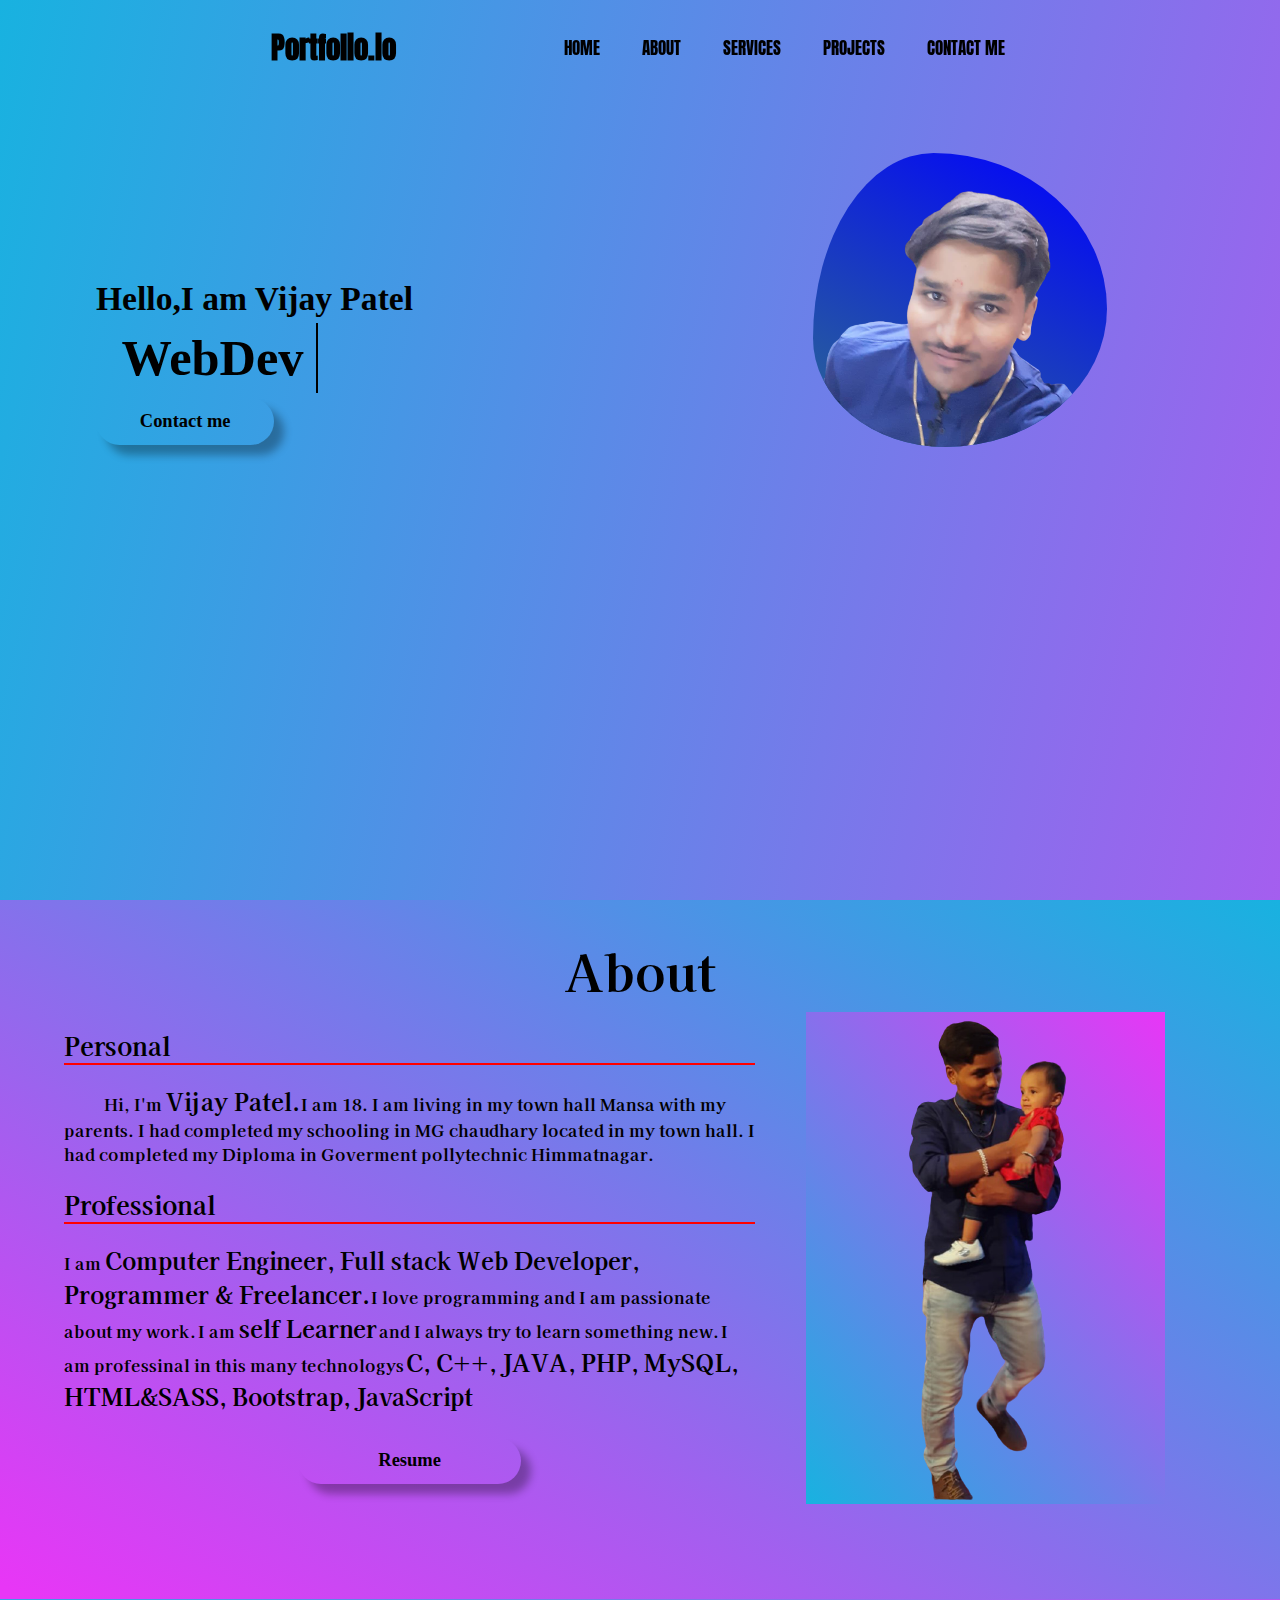
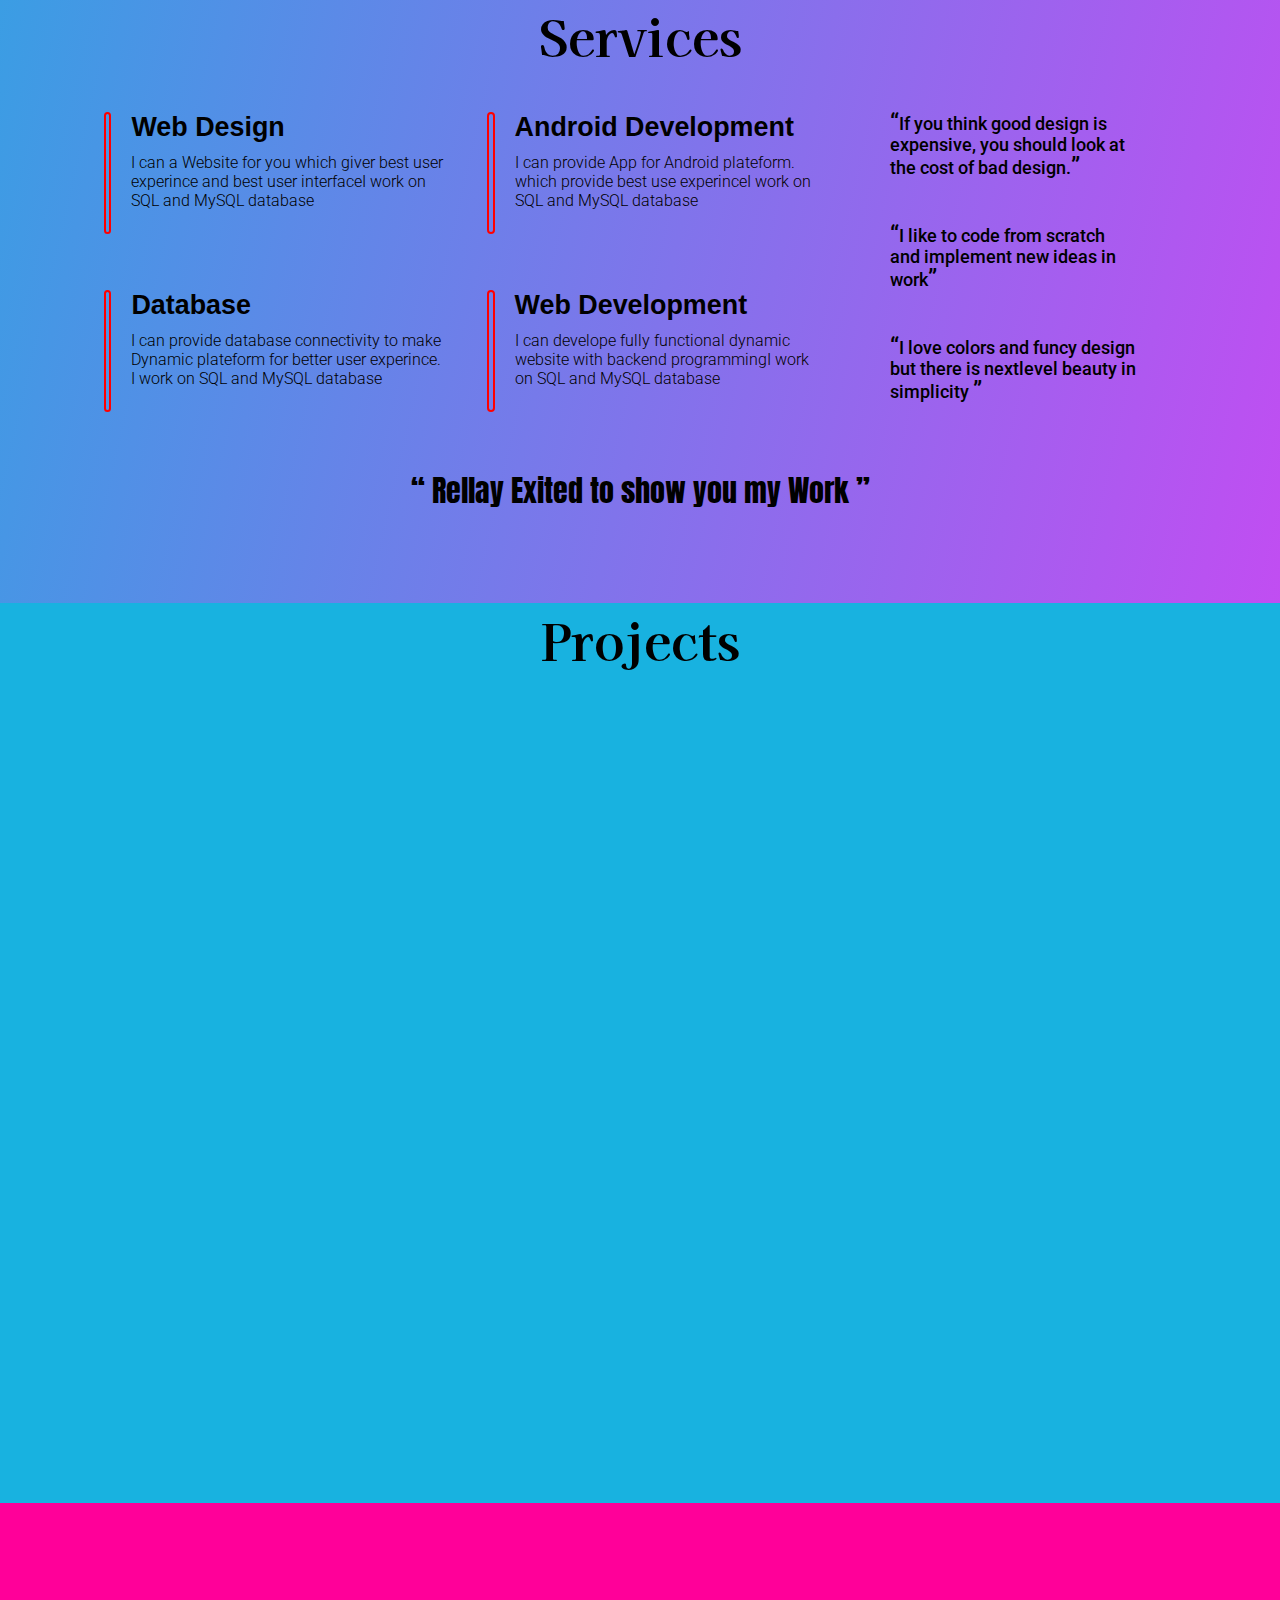
==== commit 7b15978f: "Update index.html" ====
--- a/index.html
+++ b/index.html
@@ -79,7 +79,7 @@
             <!-- photo area of home page -->
             <div id="head2" class="head">
                 <div class="frame">
-                    <img src=1-removebg-preview.png" alt="my Iamge">
+                    <img src="1-removebg-preview.png" alt="my Iamge">
                 </div>
             </div>
         </main>
